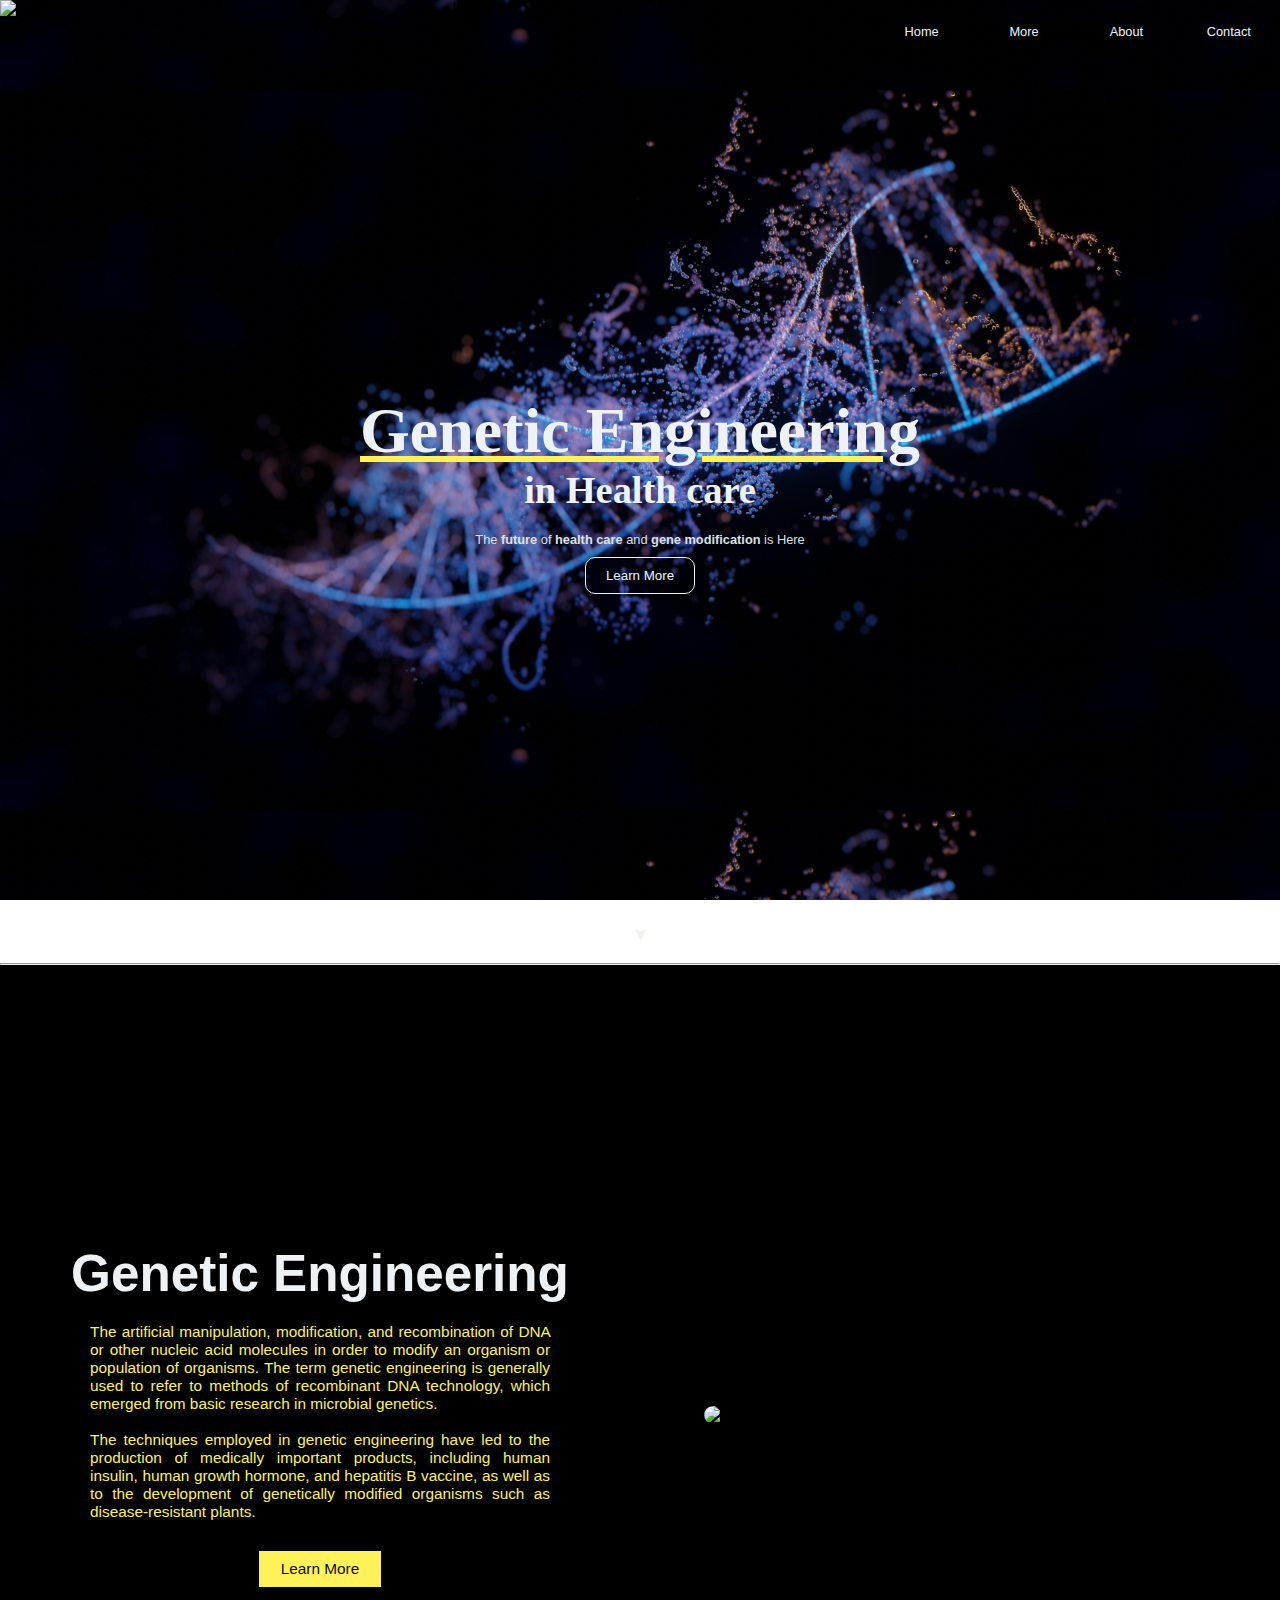
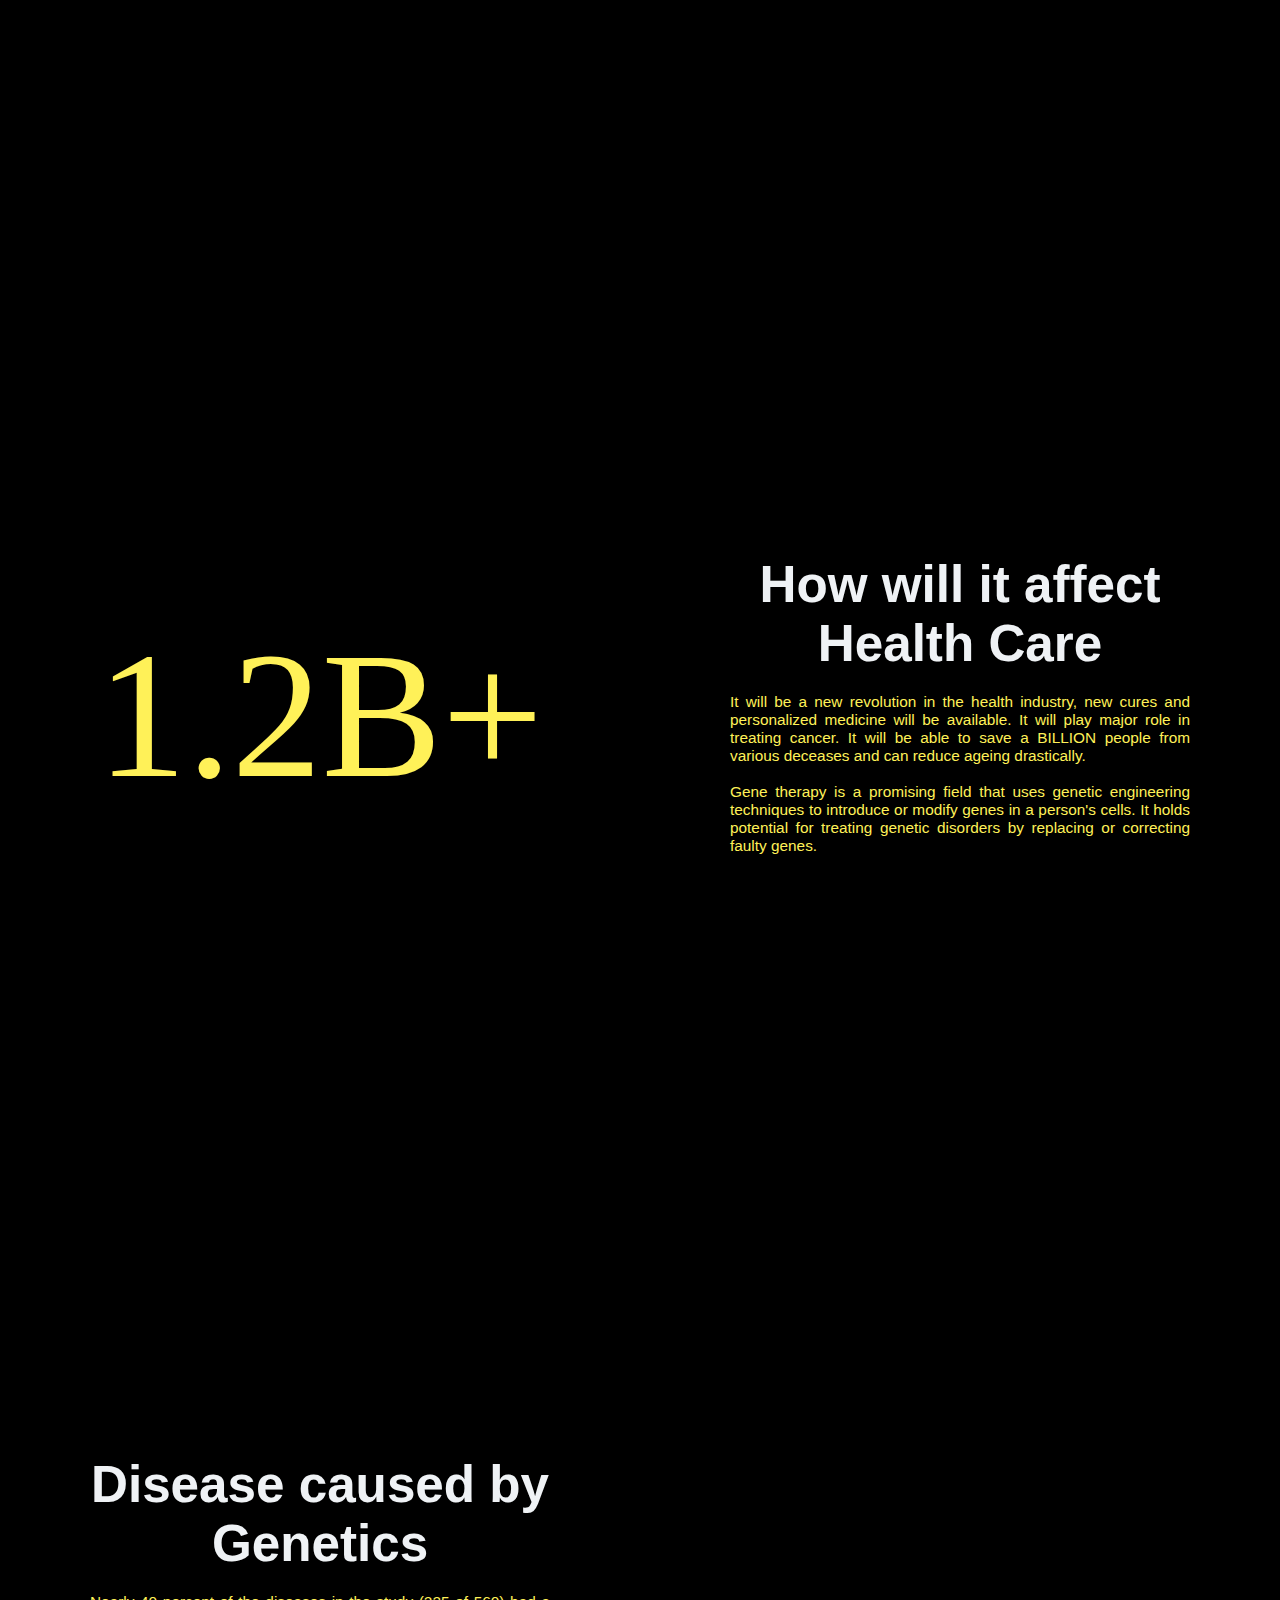
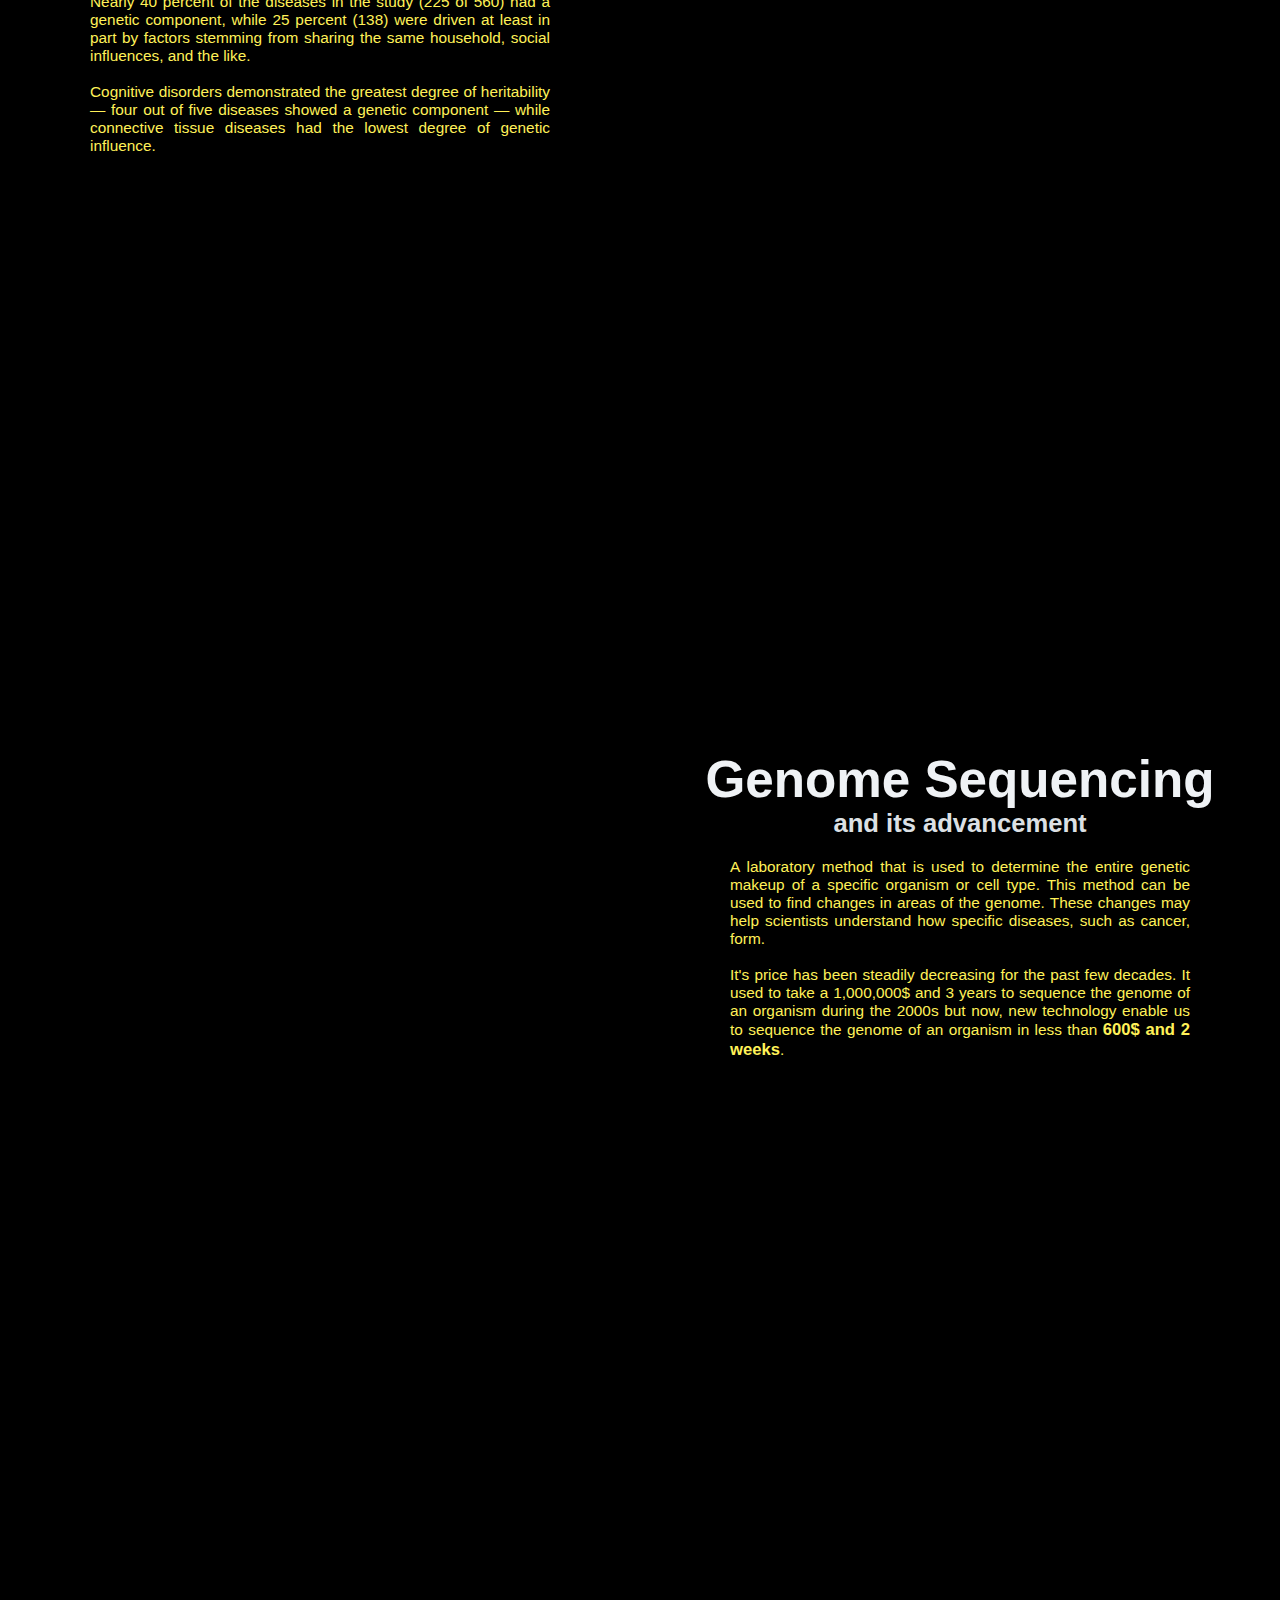
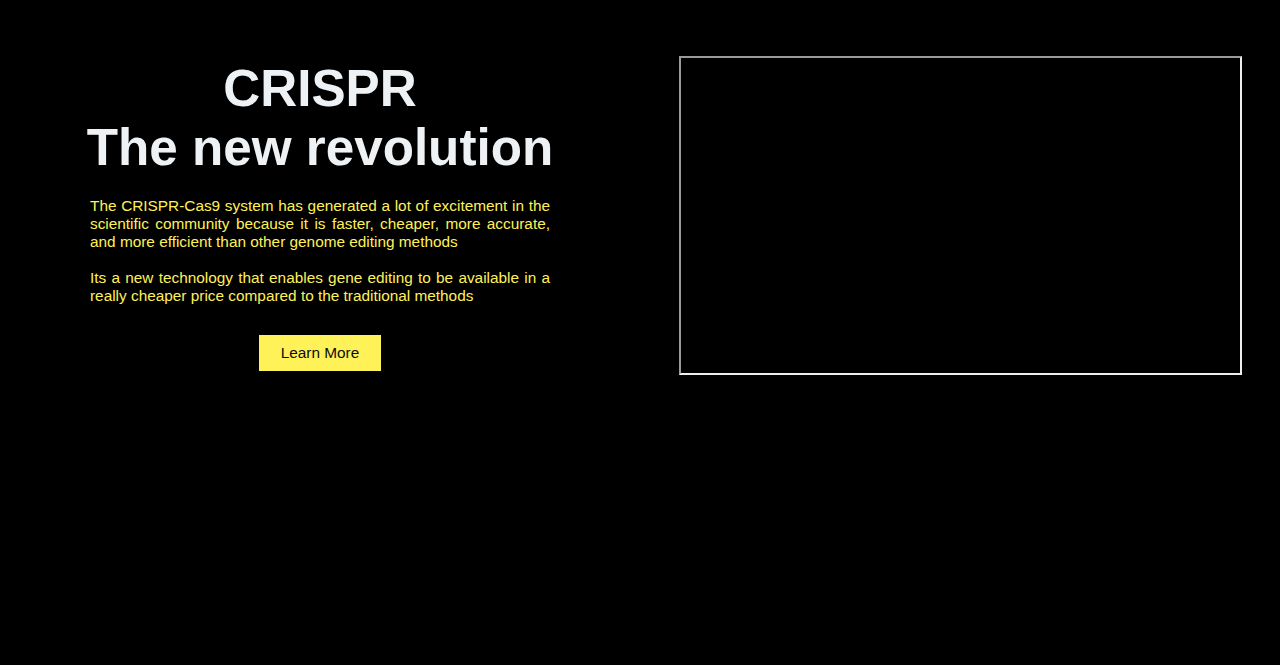
==== index.html @ aa75a30f "Add files via upload" ====
<!DOCTYPE html>
<html lang="en">
<head>
    <meta charset="UTF-8">
    <meta name="viewport" content="width=device-width, initial-scale=1.0">
    <title>Document</title>
    <script>
        window.location = '../Pages/home.html'
    </script>
</head>
<body>
    
</body>
</html>
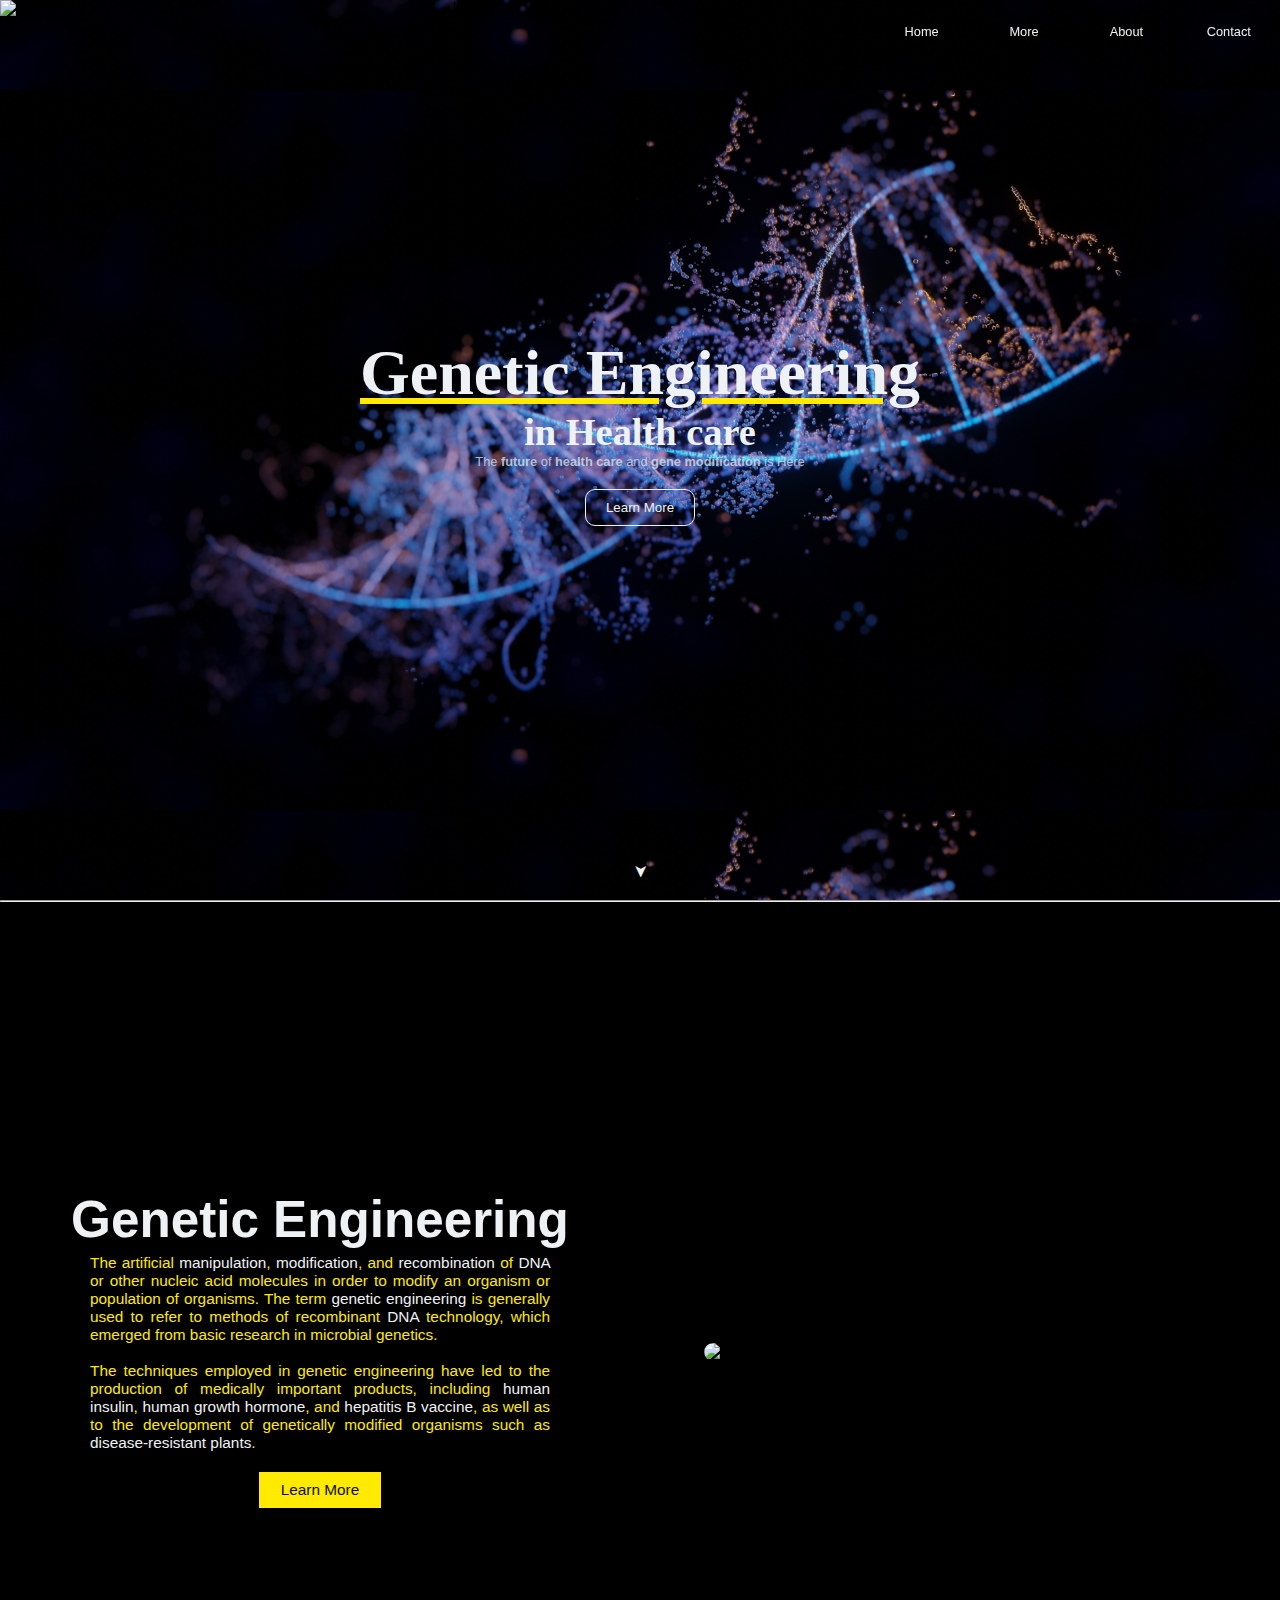
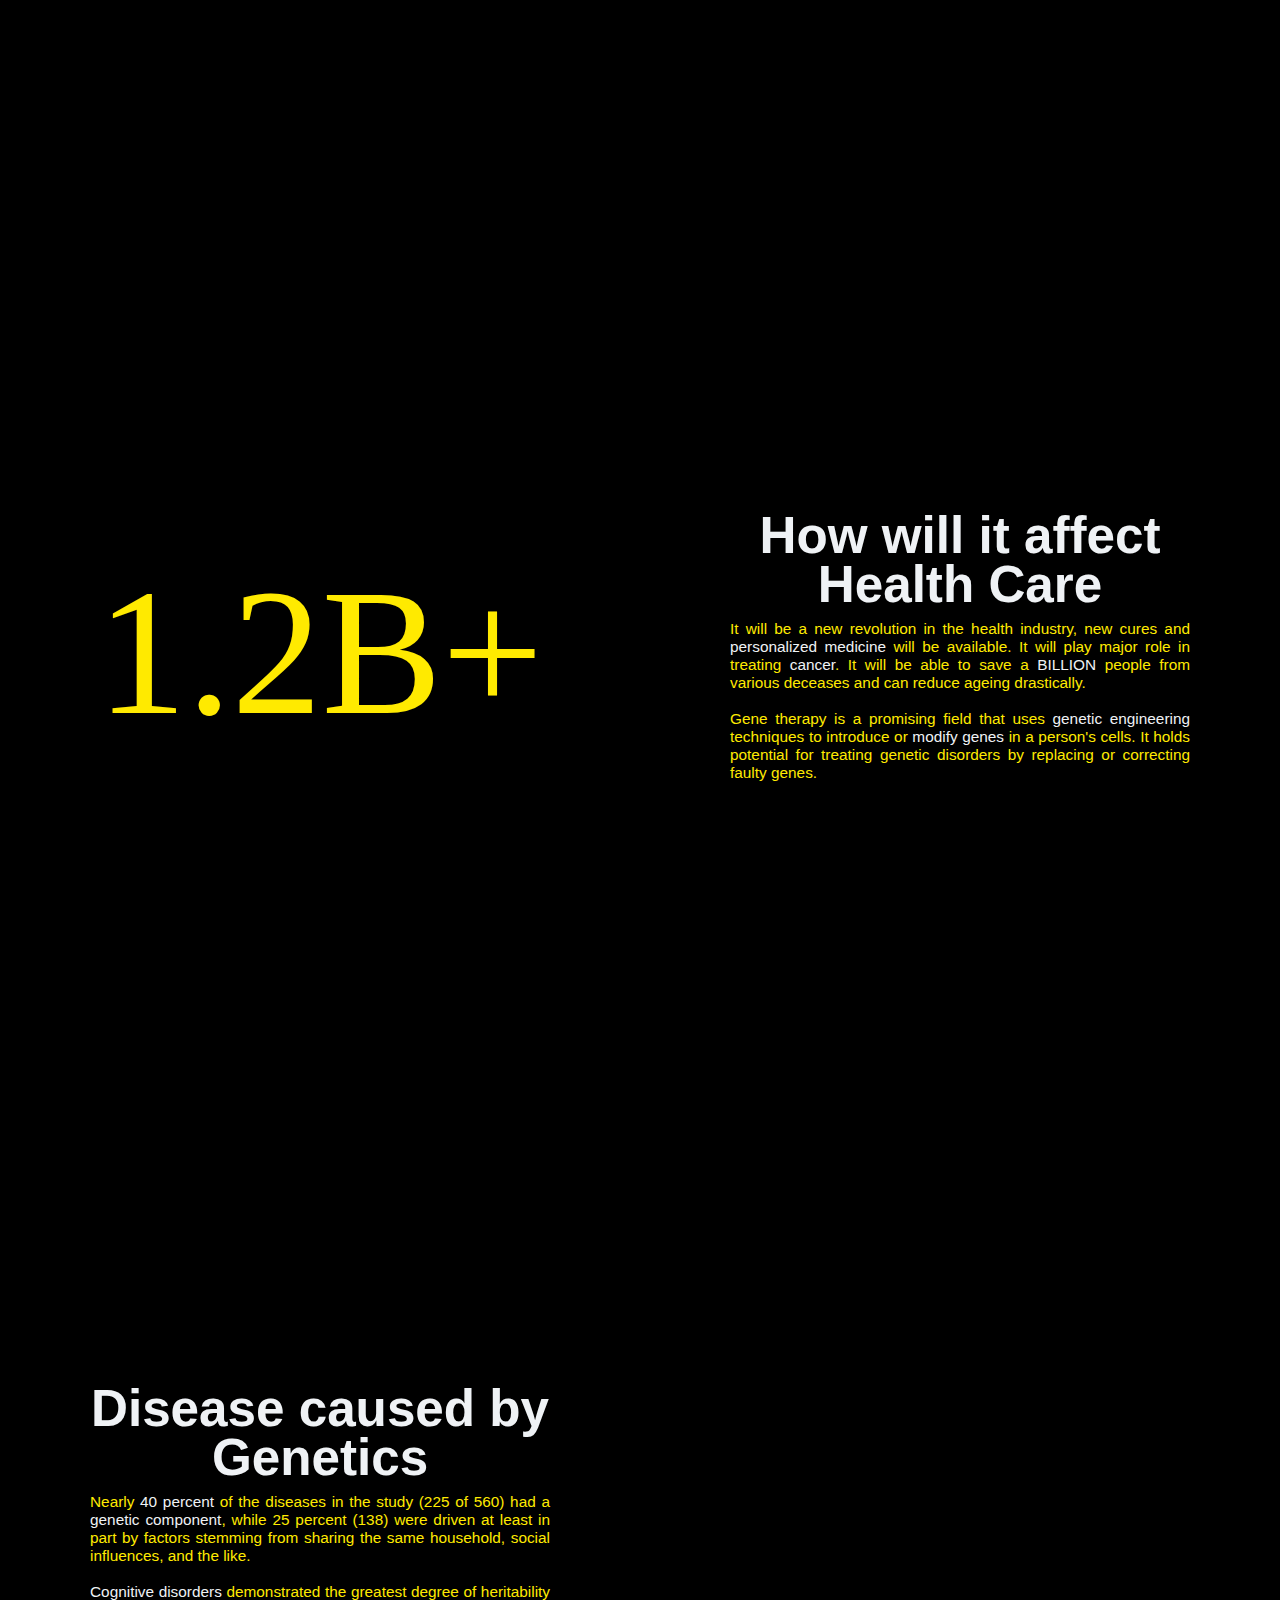
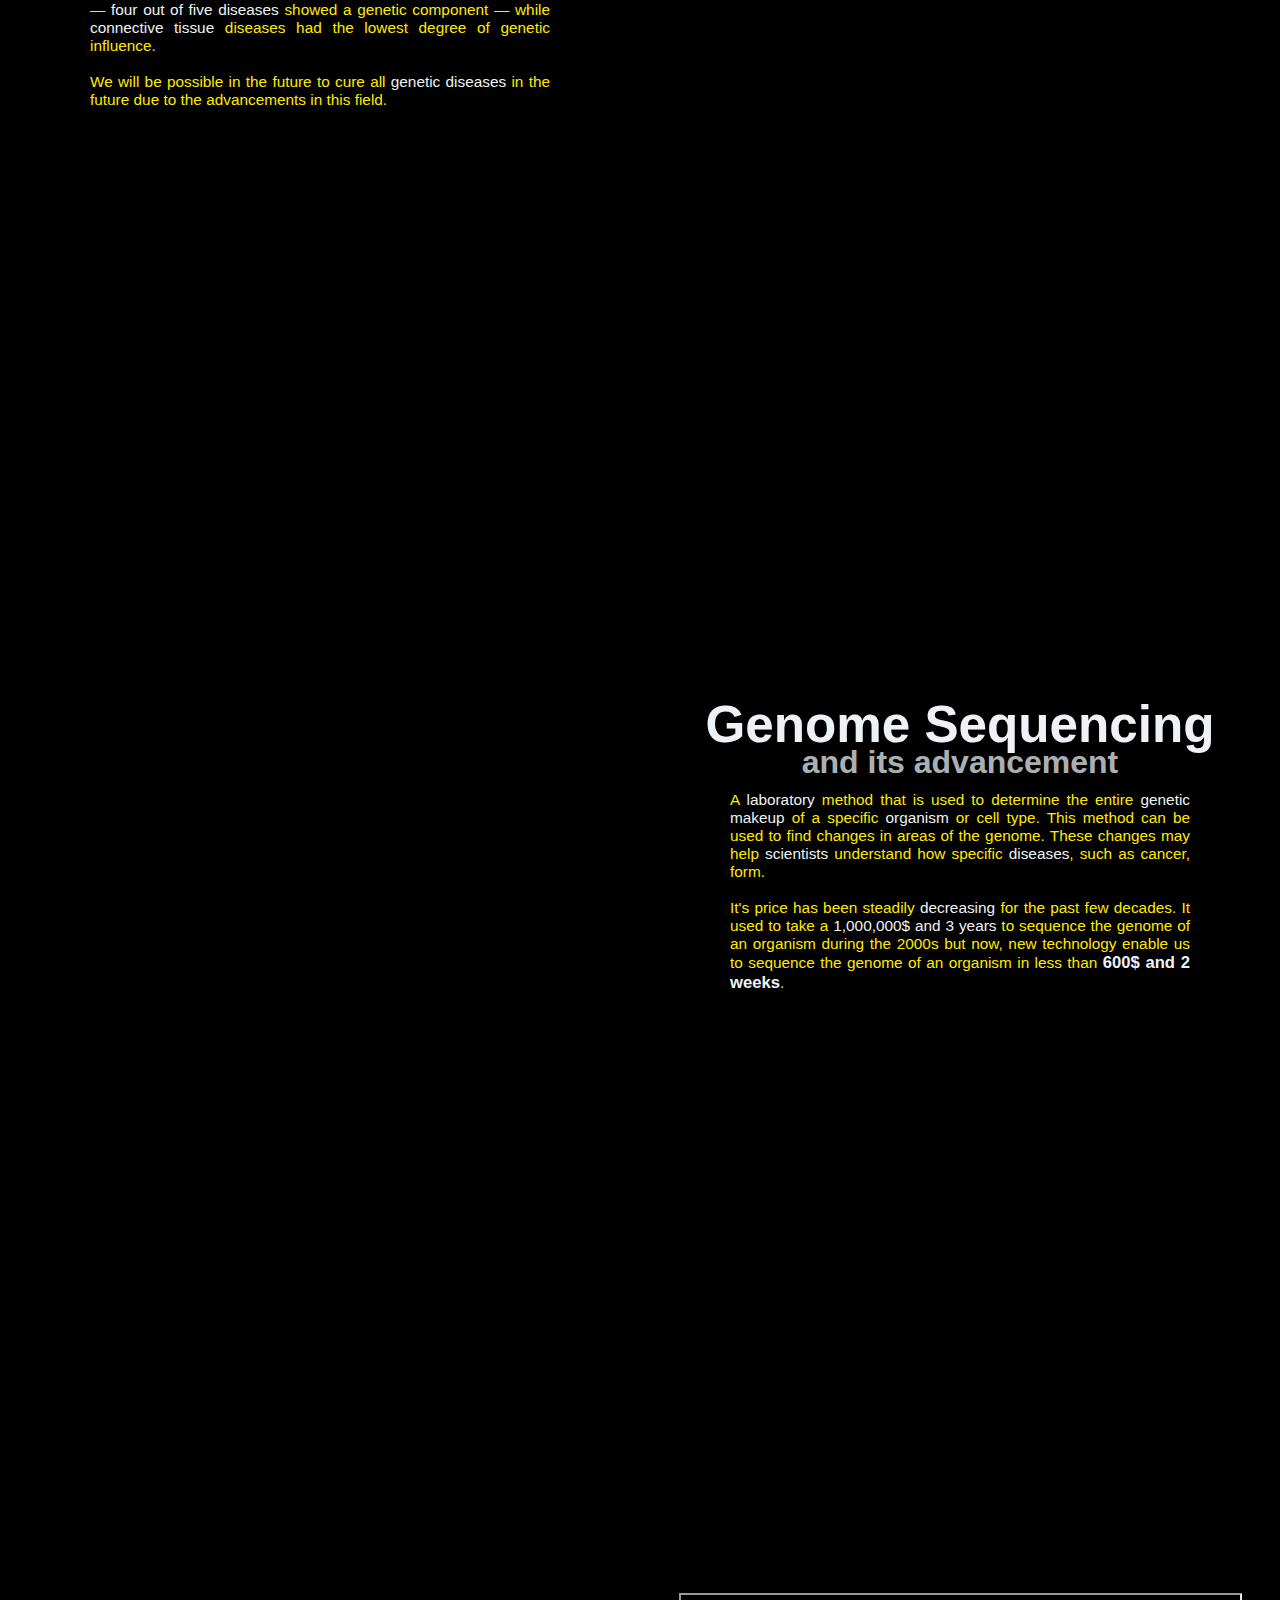
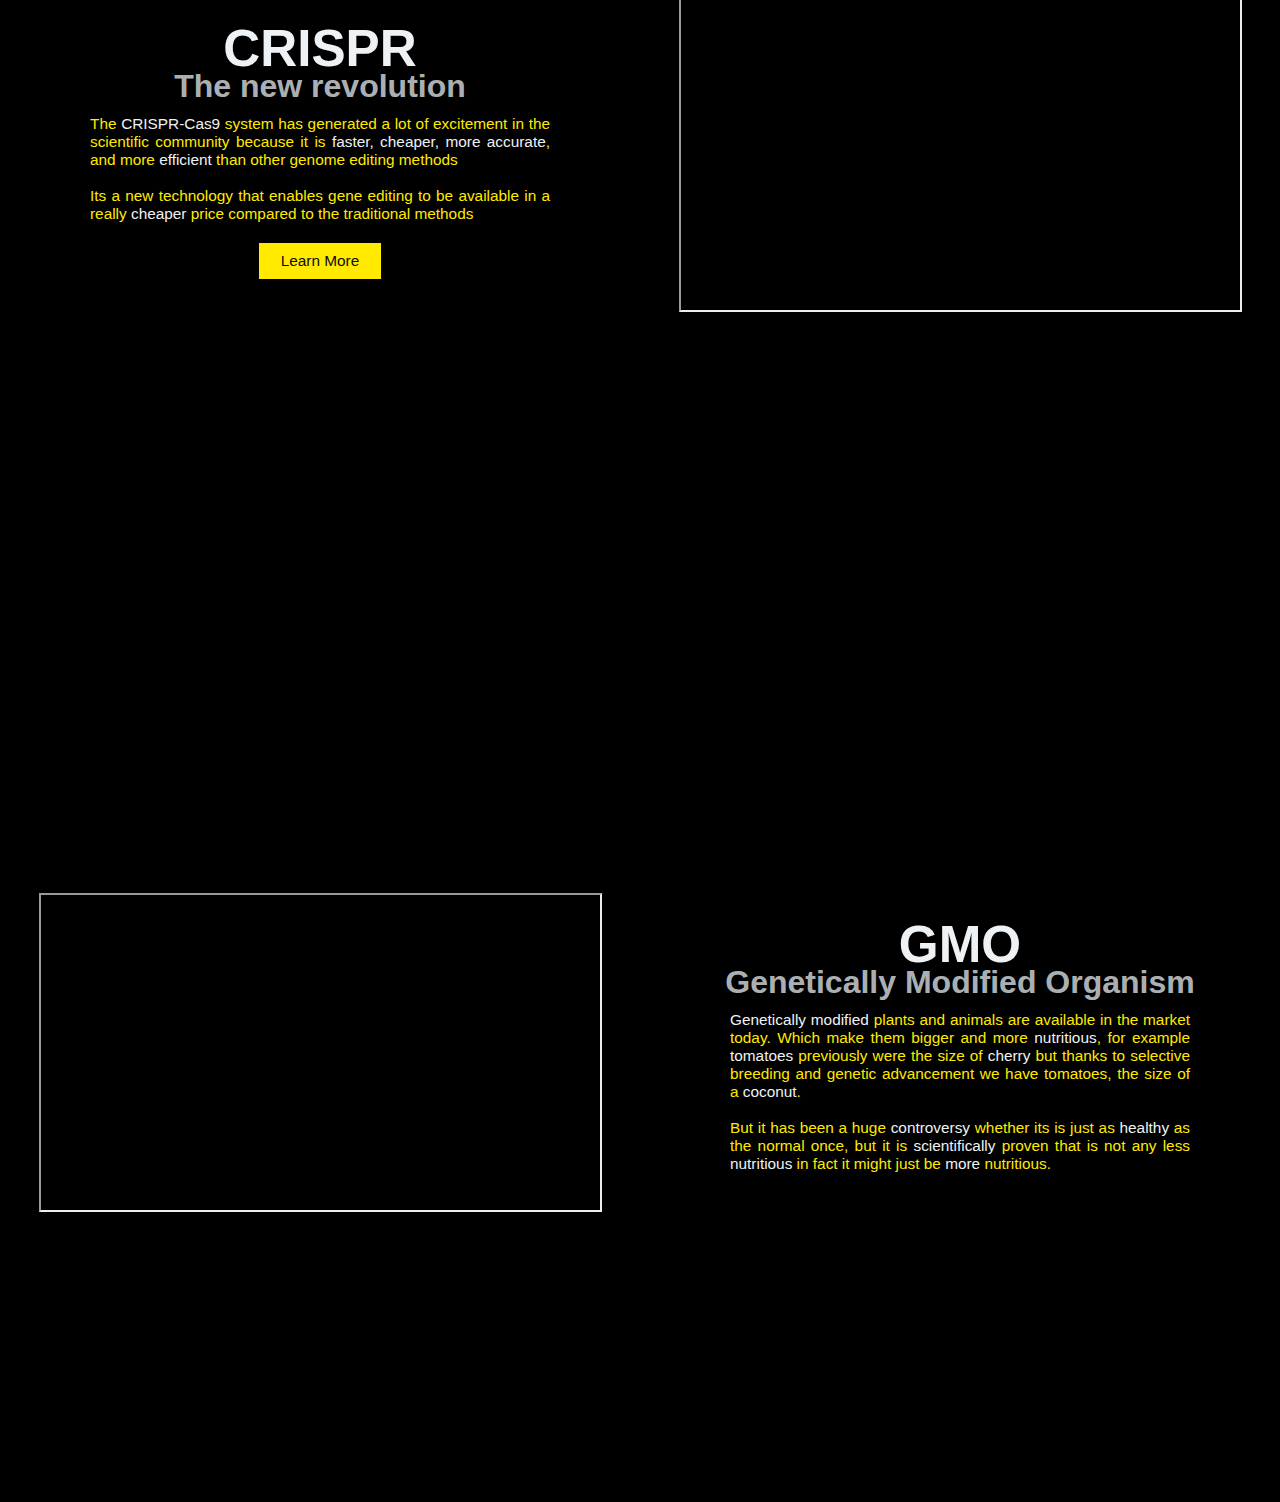
==== commit d69b4e87: "Added ReadMe and About markdown pages" ====
--- a/index.html
+++ b/index.html
@@ -5,7 +5,7 @@
     <meta name="viewport" content="width=device-width, initial-scale=1.0">
     <title>Document</title>
     <script>
-        window.location = '../Pages/home.html'
+        window.location = './Pages/home.html'
     </script>
 </head>
 <body>
